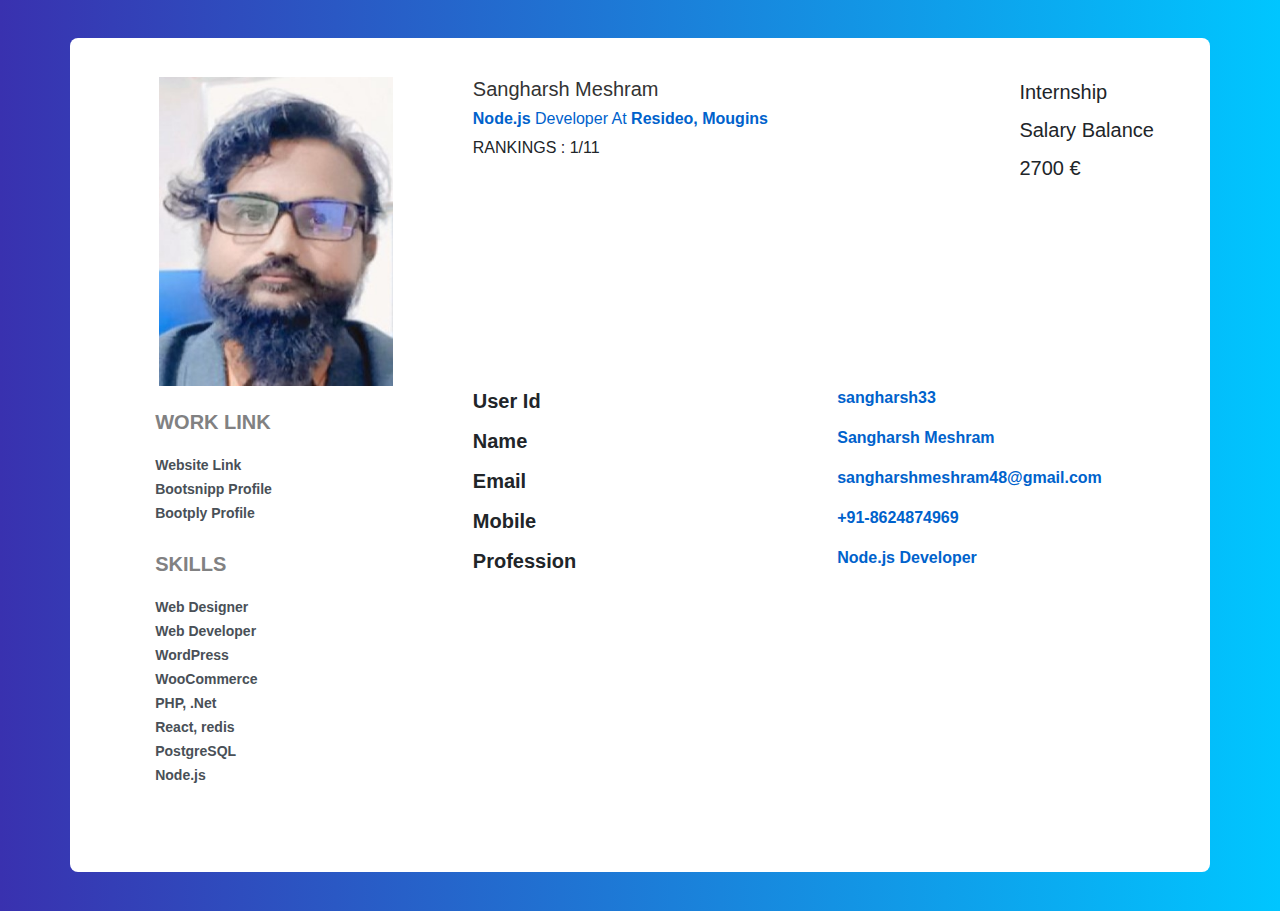
==== login1.html @ 9db6ecac "Update login1.html" ====
<!DOCTYPE html>
<html>
    <title></title>
<head>
    <link href="https://maxcdn.bootstrapcdn.com/bootstrap/4.1.1/css/bootstrap.min.css" rel="stylesheet" id="bootstrap-css">
<link href="styles/action1.css" rel="stylesheet">
<script src="https://maxcdn.bootstrapcdn.com/bootstrap/4.1.1/js/bootstrap.min.js"></script>
<script src="https://cdnjs.cloudflare.com/ajax/libs/jquery/3.2.1/jquery.min.js"></script>

<!------ Include the above in your HEAD tag ---------->
</head>
<body>
<div class="container emp-profile">
            <form method="post">
                <div class="row">
                    <div class="col-md-4">
                        <div class="profile-img">
                            <img src="profile.jpg" alt="1"/>
                            
                        </div>
                    </div>
                    <div class="col-md-6">
                        <div class="profile-head">
                                    <h5>
                                        Sangharsh Meshram
                                    </h5>
                                    <h6>
                                        <b>Node.js</b> Developer At <b>Resideo, Mougins</b>
                                    </h6>
                                    <p class="profile-rating">RANKINGS : <span>1/11</span></p>
                        </div>
                    </div>
                    <div class="col-md-2">
                        <label>Internship</label><br>
                        <label>Salary Balance</label><br>
                        <label>2700 €</label>
                    </div>
                </div>
                <div class="row">
                    <div class="col-md-4">
                        <div class="profile-work">
                            <p>WORK LINK</p>
                            <a href="">Website Link</a><br/>
                            <a href="">Bootsnipp Profile</a><br/>
                            <a href="">Bootply Profile</a>
                            <p>SKILLS</p>
                            <a href="">Web Designer</a><br/>
                            <a href="">Web Developer</a><br/>
                            <a href="">WordPress</a><br/>
                            <a href="">WooCommerce</a><br/>
                            <a href="">PHP, .Net</a><br/>
                            <a href="">React, redis</a><br/>
                            <a href="">PostgreSQL</a><br/>
                            <a href="">Node.js</a><br/>

                        </div>
                    </div>
                    <div class="col-md-8">
                        <div class="tab-content profile-tab" id="myTabContent">
                            <div class="tab-pane fade show active" id="home" role="tabpanel" aria-labelledby="home-tab">
                                        <div class="row">
                                            <div class="col-md-6">
                                                <label>User Id</label>
                                            </div>
                                            <div class="col-md-6">
                                                <p>sangharsh33</p>
                                            </div>
                                        </div>
                                        <div class="row">
                                            <div class="col-md-6">
                                                <label>Name</label>
                                            </div>
                                            <div class="col-md-6">
                                                <p>Sangharsh Meshram</p>
                                            </div>
                                        </div>
                                        <div class="row">
                                            <div class="col-md-6">
                                                <label>Email</label>
                                            </div>
                                            <div class="col-md-6">
                                                <p>sangharshmeshram48@gmail.com</p>
                                            </div>
                                        </div>
                                        <div class="row">
                                            <div class="col-md-6">
                                                <label>Mobile</label>
                                            </div>
                                            <div class="col-md-6">
                                                <p>+91-8624874969</p>
                                            </div>
                                        </div>
                                        <div class="row">
                                            <div class="col-md-6">
                                                <label>Profession</label>
                                            </div>
                                            <div class="col-md-6">
                                                <p>Node.js Developer</p>
                                            </div>
                                        </div>
                            </div>
                            <div class="tab-pane fade" id="profile" role="tabpanel" aria-labelledby="profile-tab">
                                        <div class="row">
                                            <div class="col-md-6">
                                                <label>Experience</label>
                                            </div>
                                            <div class="col-md-6">
                                                <p>Expert</p>
                                            </div>
                                        </div>
                                        <div class="row">
                                            <div class="col-md-6">
                                                <label>Monthly Stipend</label>
                                            </div>
                                            <div class="col-md-6">
                                                <p>1000 €</p>
                                            </div>
                                        </div>
                                        <div class="row">
                                            <div class="col-md-6">
                                                <label>Total Projects</label>
                                            </div>
                                            <div class="col-md-6">
                                                <p>1</p>
                                            </div>
                                        </div>
                                        <div class="row">
                                            <div class="col-md-6">
                                                <label>French Level</label>
                                            </div>
                                            <div class="col-md-6">
                                                <p>Intermidiate</p>
                                            </div>
                                        </div>
                                       
                                
                            </div>
                        </div>
                    </div>
                </div>
            </form>           
        </div>
    </body>
            
        </body>
</html>
---- styles/action1.css ----
body{
    background: -webkit-linear-gradient(left, #3931af, #00c6ff);
}
.emp-profile{
    padding: 3%;
    margin-top: 3%;
    margin-bottom: 3%;
    border-radius: 0.5rem;
    background: #fff;
}
.profile-img{
    text-align: center;
}
.profile-img img{
    width: 70%;
    height: 100%;
}
.profile-img .file {
    position: relative;
    overflow: hidden;
    margin-top: -20%;
    width: 70%;
    border: none;
    border-radius: 0;
    font-size: 15px;
    background: #212529b8;
}
.profile-img .file input {
    position: absolute;
    opacity: 0;
    right: 0;
    top: 0;
}
.profile-head h5{
    color: #333;
}
.profile-head h6{
    color: #0062cc;
}
.profile-edit-btn{
    border: none;
    border-radius: 1.5rem;
    width: 70%;
    padding: 2%;
    font-weight: 600;
    color: #6c757d;
    cursor: pointer;
}
.proile-rating{
    font-size: 12px;
    color: #818182;
    margin-top: 5%;
}
.proile-rating span{
    color: #495057;
    font-size: 15px;
    font-weight: 600;
}
.profile-head .nav-tabs{
    margin-bottom:5%;
}
.profile-head .nav-tabs .nav-link{
    font-weight:600;
    border: none;
}
.profile-head .nav-tabs .nav-link.active{
    border: none;
    border-bottom:2px solid #0062cc;
}
.profile-work{
    padding: 14%;
    margin-top: -15%;
}
.profile-work p{
    font-size: 20px;
    color: #818182;
    font-weight: 600;
    margin-top: 10%;
}
.profile-work a{
    text-decoration: none;
    color: #495057;
    font-weight: 600;
    font-size: 14px;
}
.profile-work ul{
    list-style: none;
}
.profile-tab label{
    font-weight: 600;
}
.profile-tab p{
    font-weight: 600;
    color: #0062cc;
}
label{
    font-size: 20px;
    font-weight: 300mm;
    
}
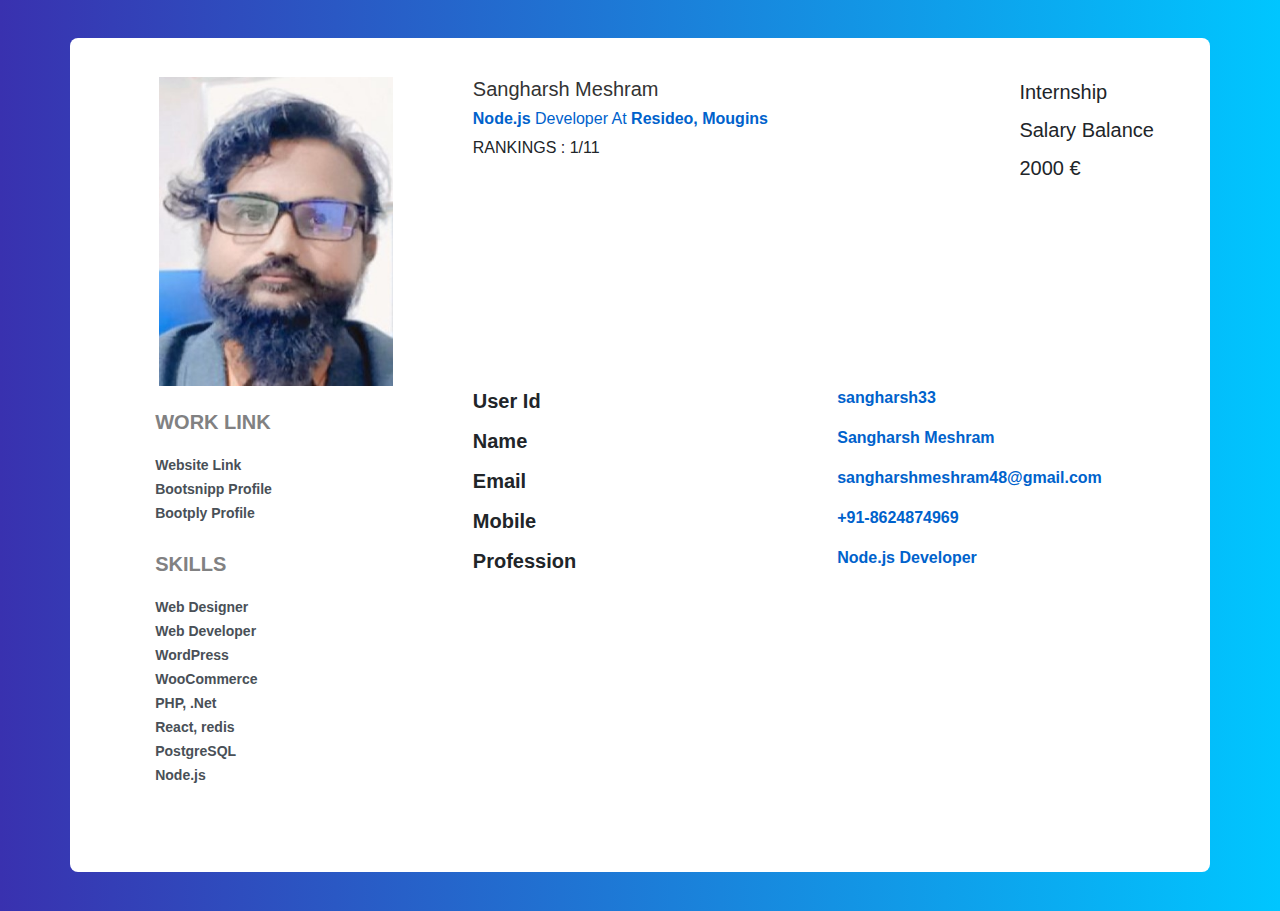
==== commit 046847ef: "Update login1.html" ====
--- a/login1.html
+++ b/login1.html
@@ -33,7 +33,7 @@
                     <div class="col-md-2">
                         <label>Internship</label><br>
                         <label>Salary Balance</label><br>
-                        <label>2700 €</label>
+                        <label>2000 €</label>
                     </div>
                 </div>
                 <div class="row">
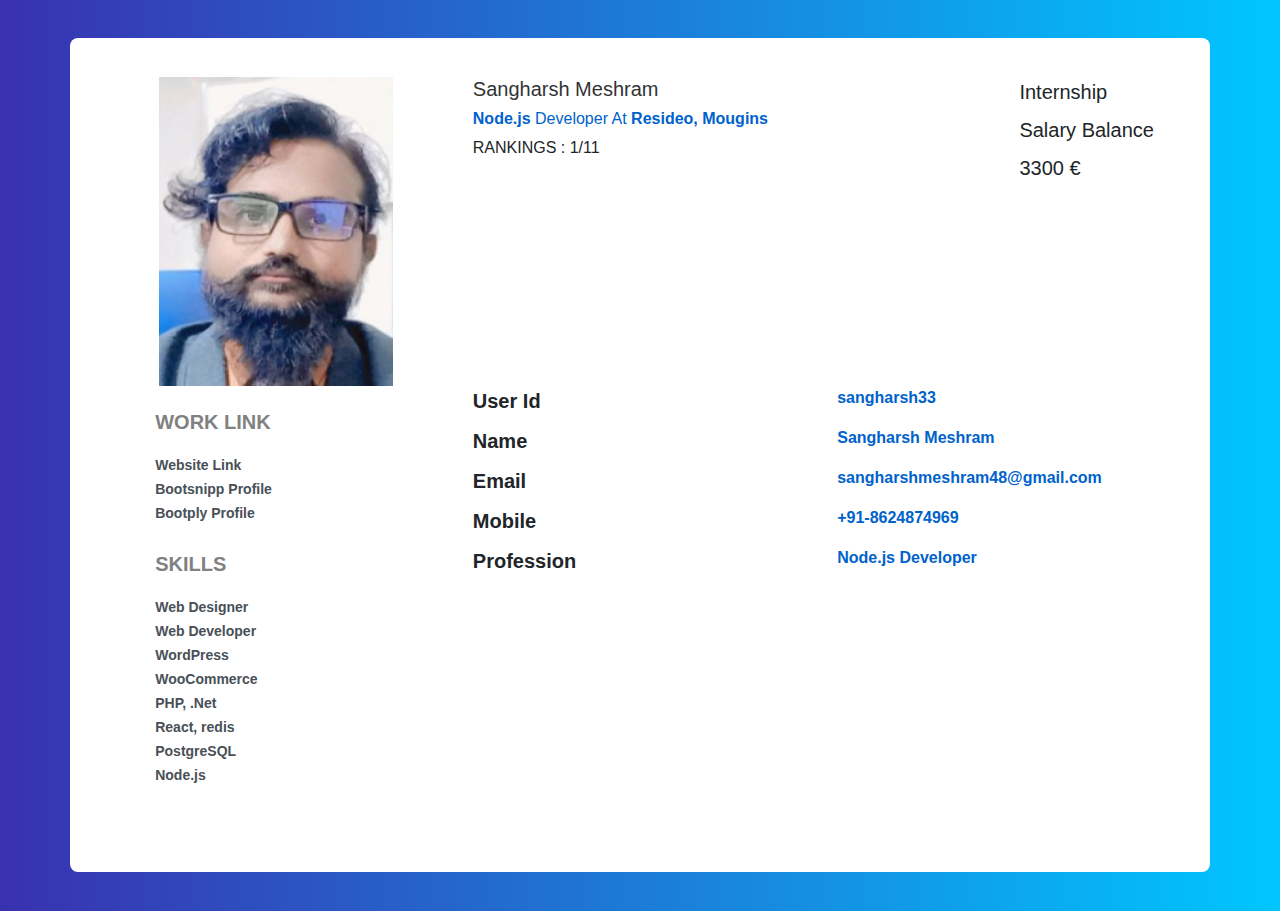
==== commit 20f5b4f7: "Update login1.html" ====
--- a/login1.html
+++ b/login1.html
@@ -33,7 +33,7 @@
                     <div class="col-md-2">
                         <label>Internship</label><br>
                         <label>Salary Balance</label><br>
-                        <label>2000 €</label>
+                        <label>3300 €</label>
                     </div>
                 </div>
                 <div class="row">
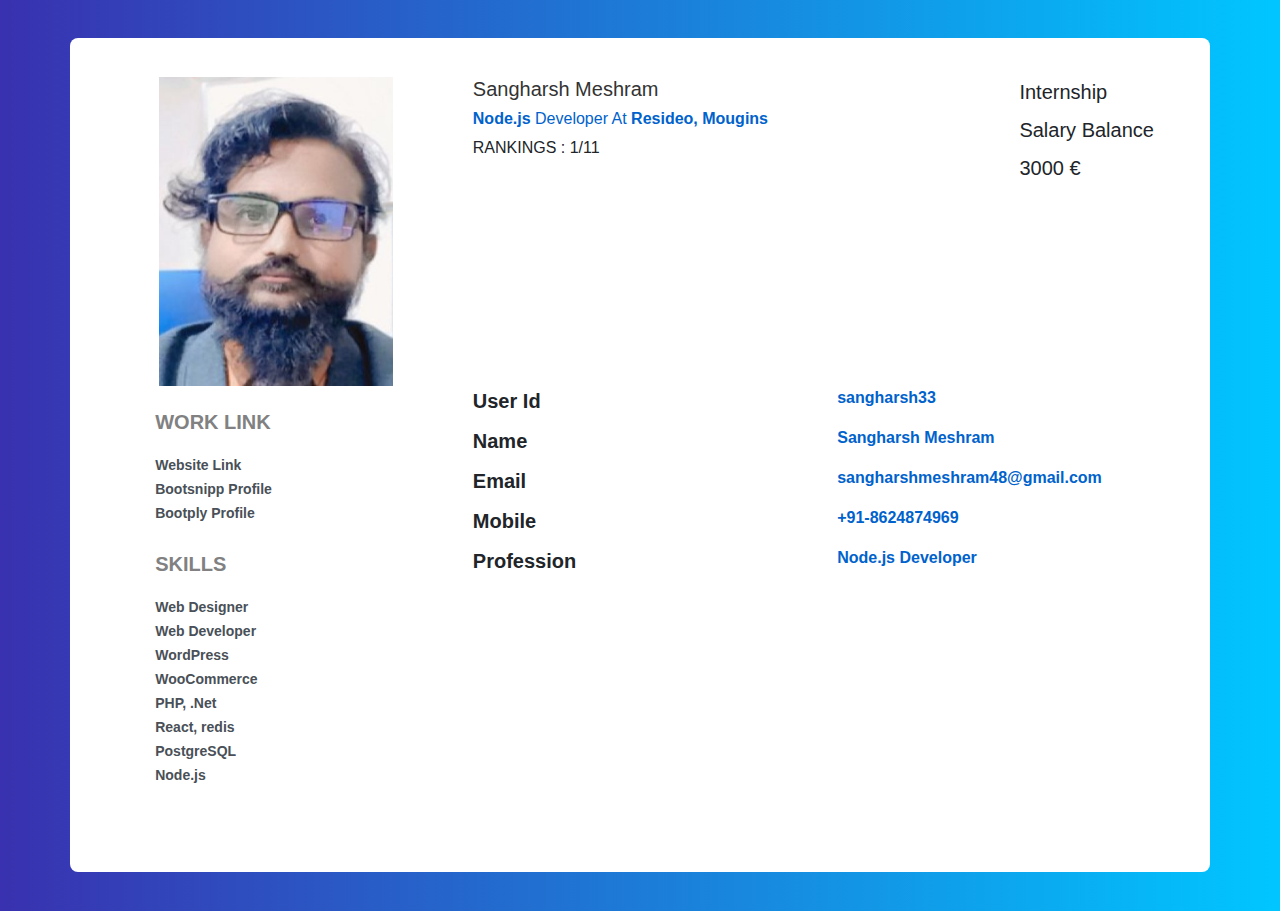
==== commit 922da5a8: "Update login1.html" ====
--- a/login1.html
+++ b/login1.html
@@ -33,7 +33,7 @@
                     <div class="col-md-2">
                         <label>Internship</label><br>
                         <label>Salary Balance</label><br>
-                        <label>3300 €</label>
+                        <label>3000 €</label>
                     </div>
                 </div>
                 <div class="row">
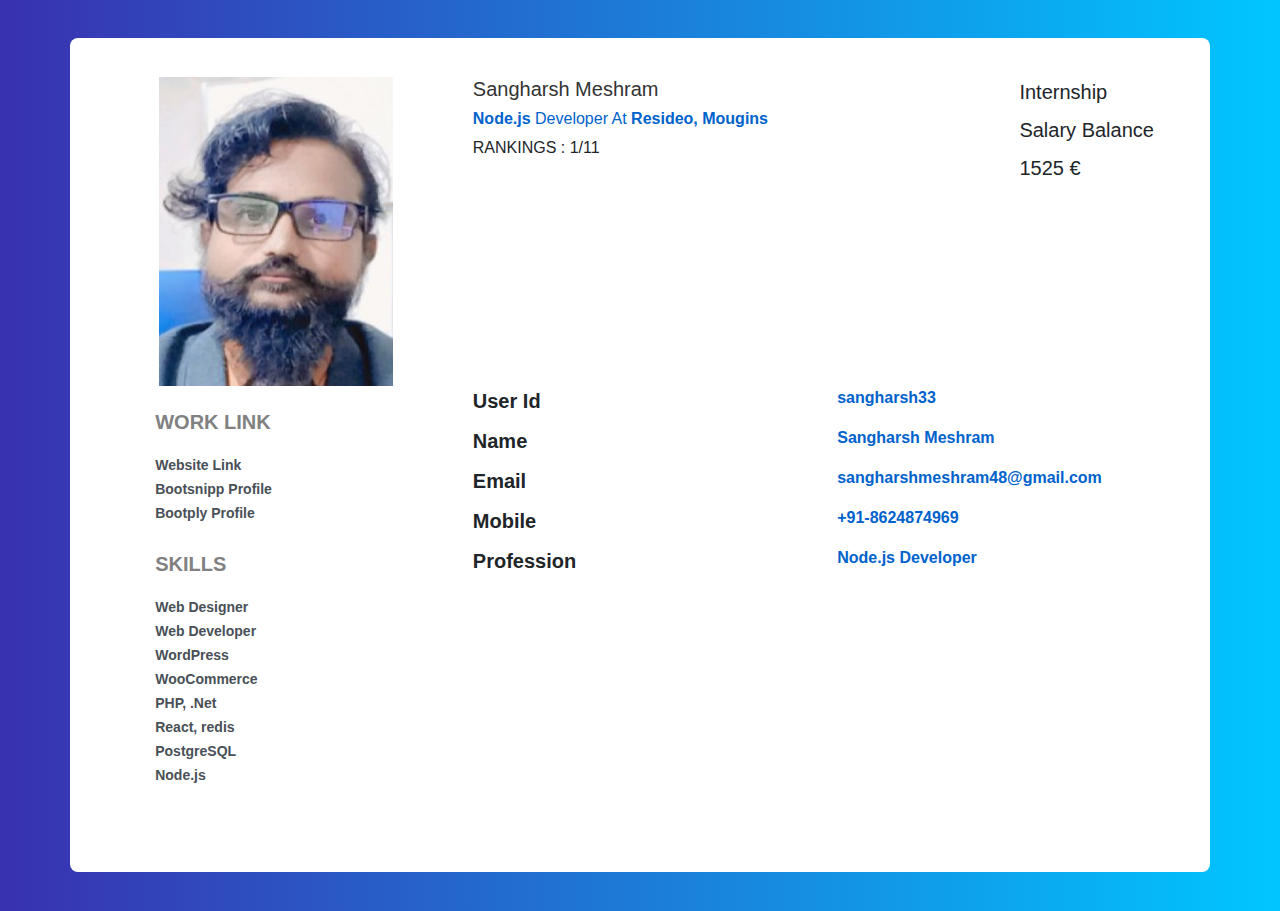
==== commit 37345987: "Update login1.html" ====
--- a/login1.html
+++ b/login1.html
@@ -33,7 +33,7 @@
                     <div class="col-md-2">
                         <label>Internship</label><br>
                         <label>Salary Balance</label><br>
-                        <label>3000 €</label>
+                        <label>1525 €</label>
                     </div>
                 </div>
                 <div class="row">
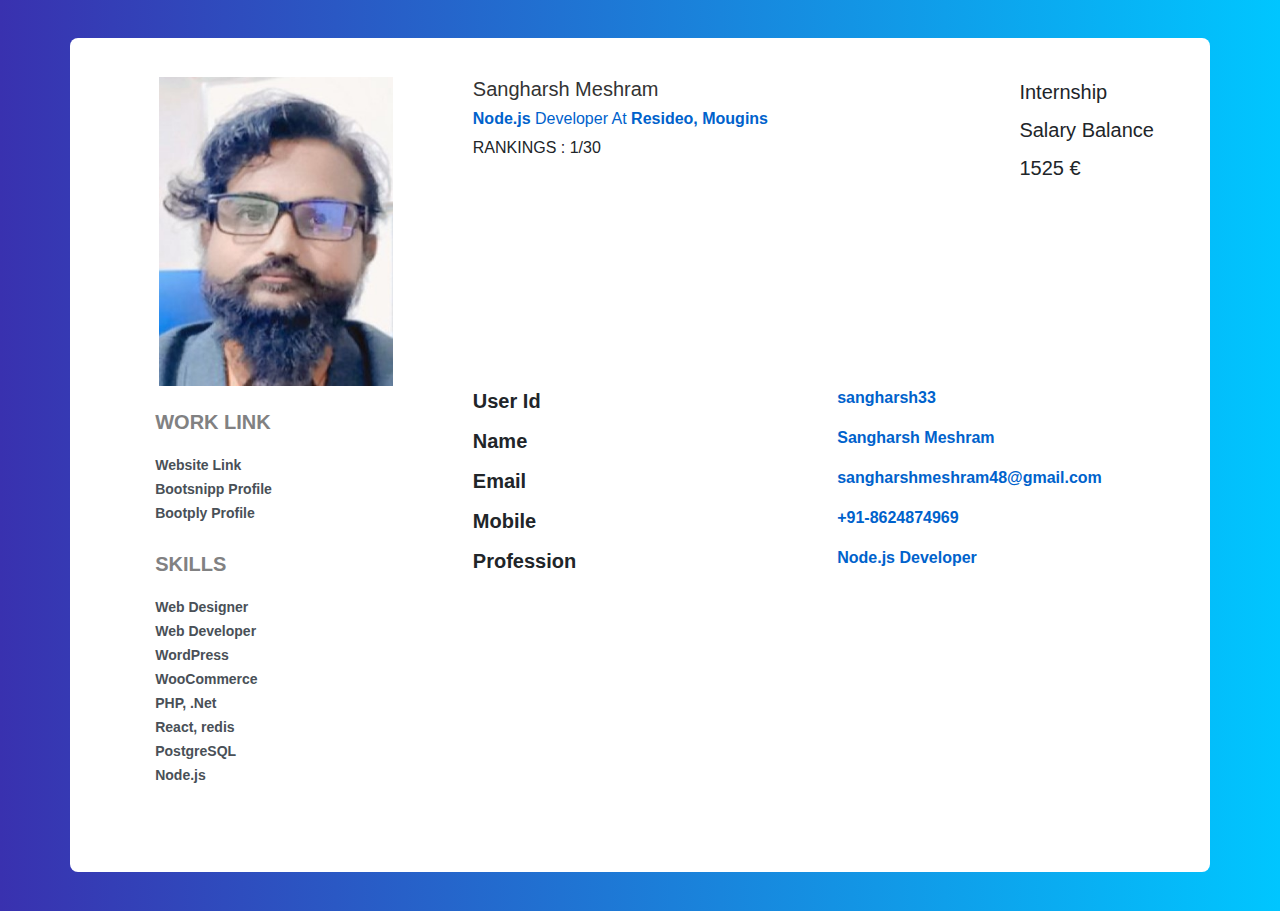
==== commit c2f3fbbc: "Update login1.html" ====
--- a/login1.html
+++ b/login1.html
@@ -27,7 +27,7 @@
                                     <h6>
                                         <b>Node.js</b> Developer At <b>Resideo, Mougins</b>
                                     </h6>
-                                    <p class="profile-rating">RANKINGS : <span>1/11</span></p>
+                                    <p class="profile-rating">RANKINGS : <span>1/30</span></p>
                         </div>
                     </div>
                     <div class="col-md-2">
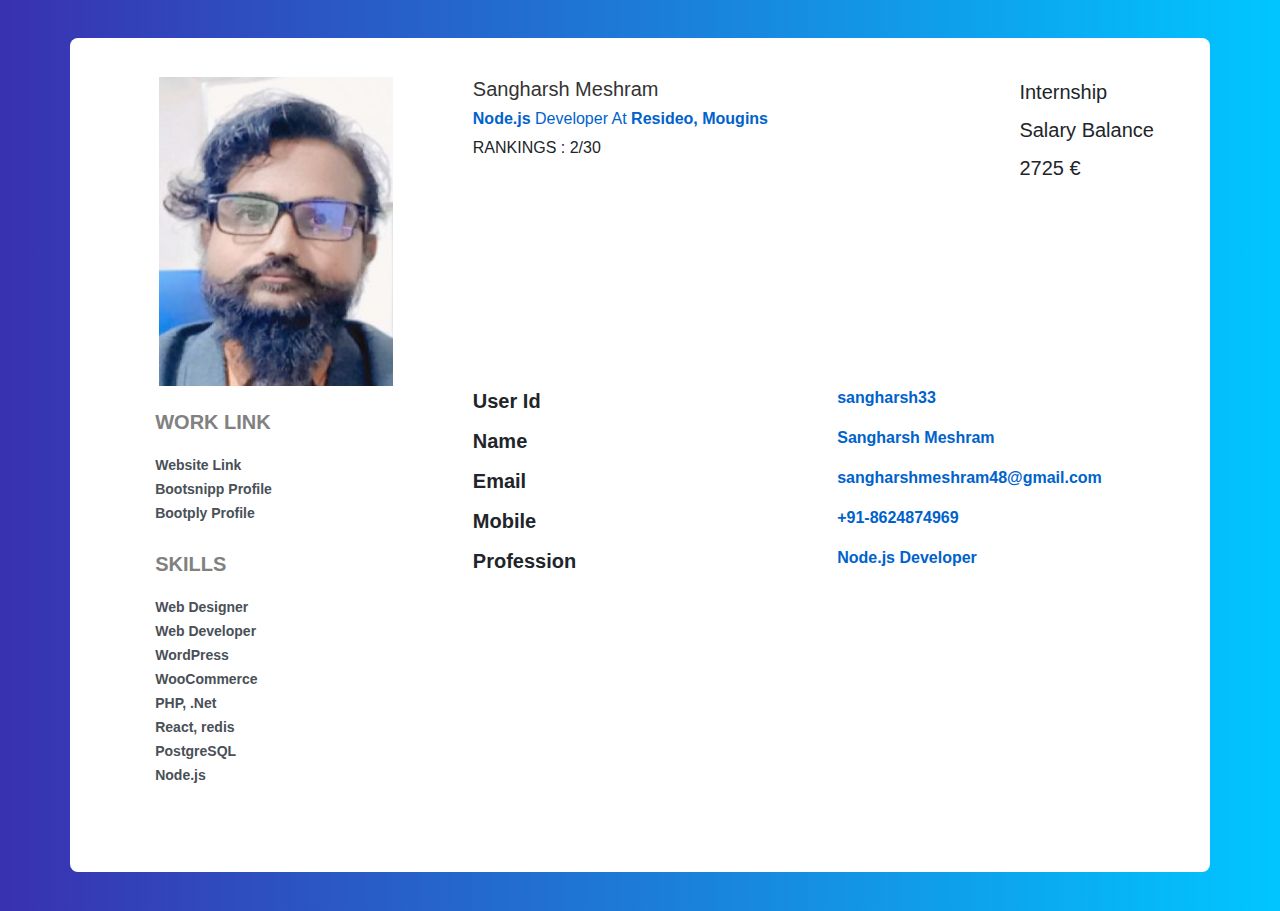
==== commit 5127dd64: "Update login1.html" ====
--- a/login1.html
+++ b/login1.html
@@ -27,13 +27,13 @@
                                     <h6>
                                         <b>Node.js</b> Developer At <b>Resideo, Mougins</b>
                                     </h6>
-                                    <p class="profile-rating">RANKINGS : <span>1/30</span></p>
+                                    <p class="profile-rating">RANKINGS : <span>2/30</span></p>
                         </div>
                     </div>
                     <div class="col-md-2">
                         <label>Internship</label><br>
                         <label>Salary Balance</label><br>
-                        <label>1525 €</label>
+                        <label>2725 €</label>
                     </div>
                 </div>
                 <div class="row">
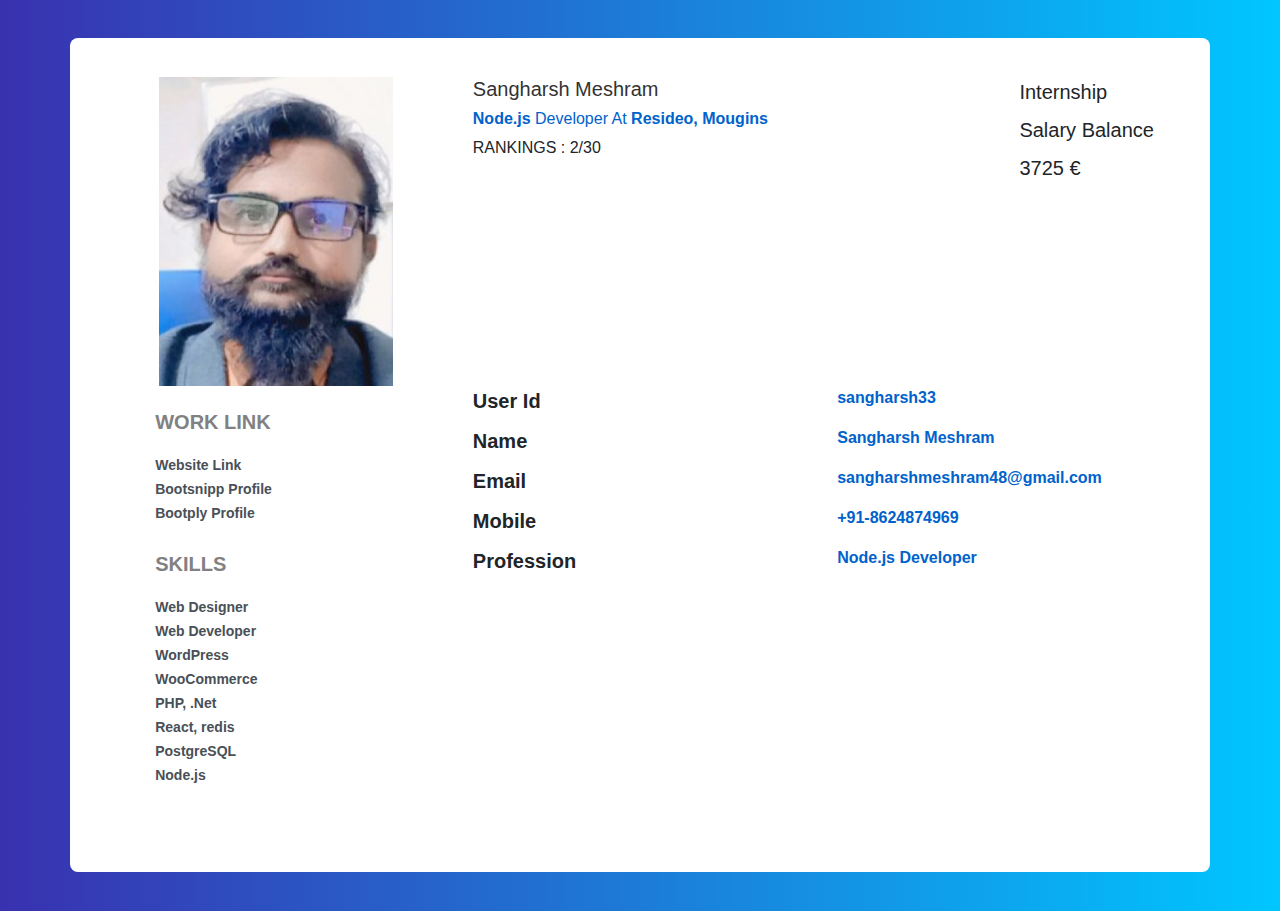
==== commit b13ebc7c: "Update login1.html" ====
--- a/login1.html
+++ b/login1.html
@@ -33,7 +33,7 @@
                     <div class="col-md-2">
                         <label>Internship</label><br>
                         <label>Salary Balance</label><br>
-                        <label>2725 €</label>
+                        <label>3725 €</label>
                     </div>
                 </div>
                 <div class="row">
